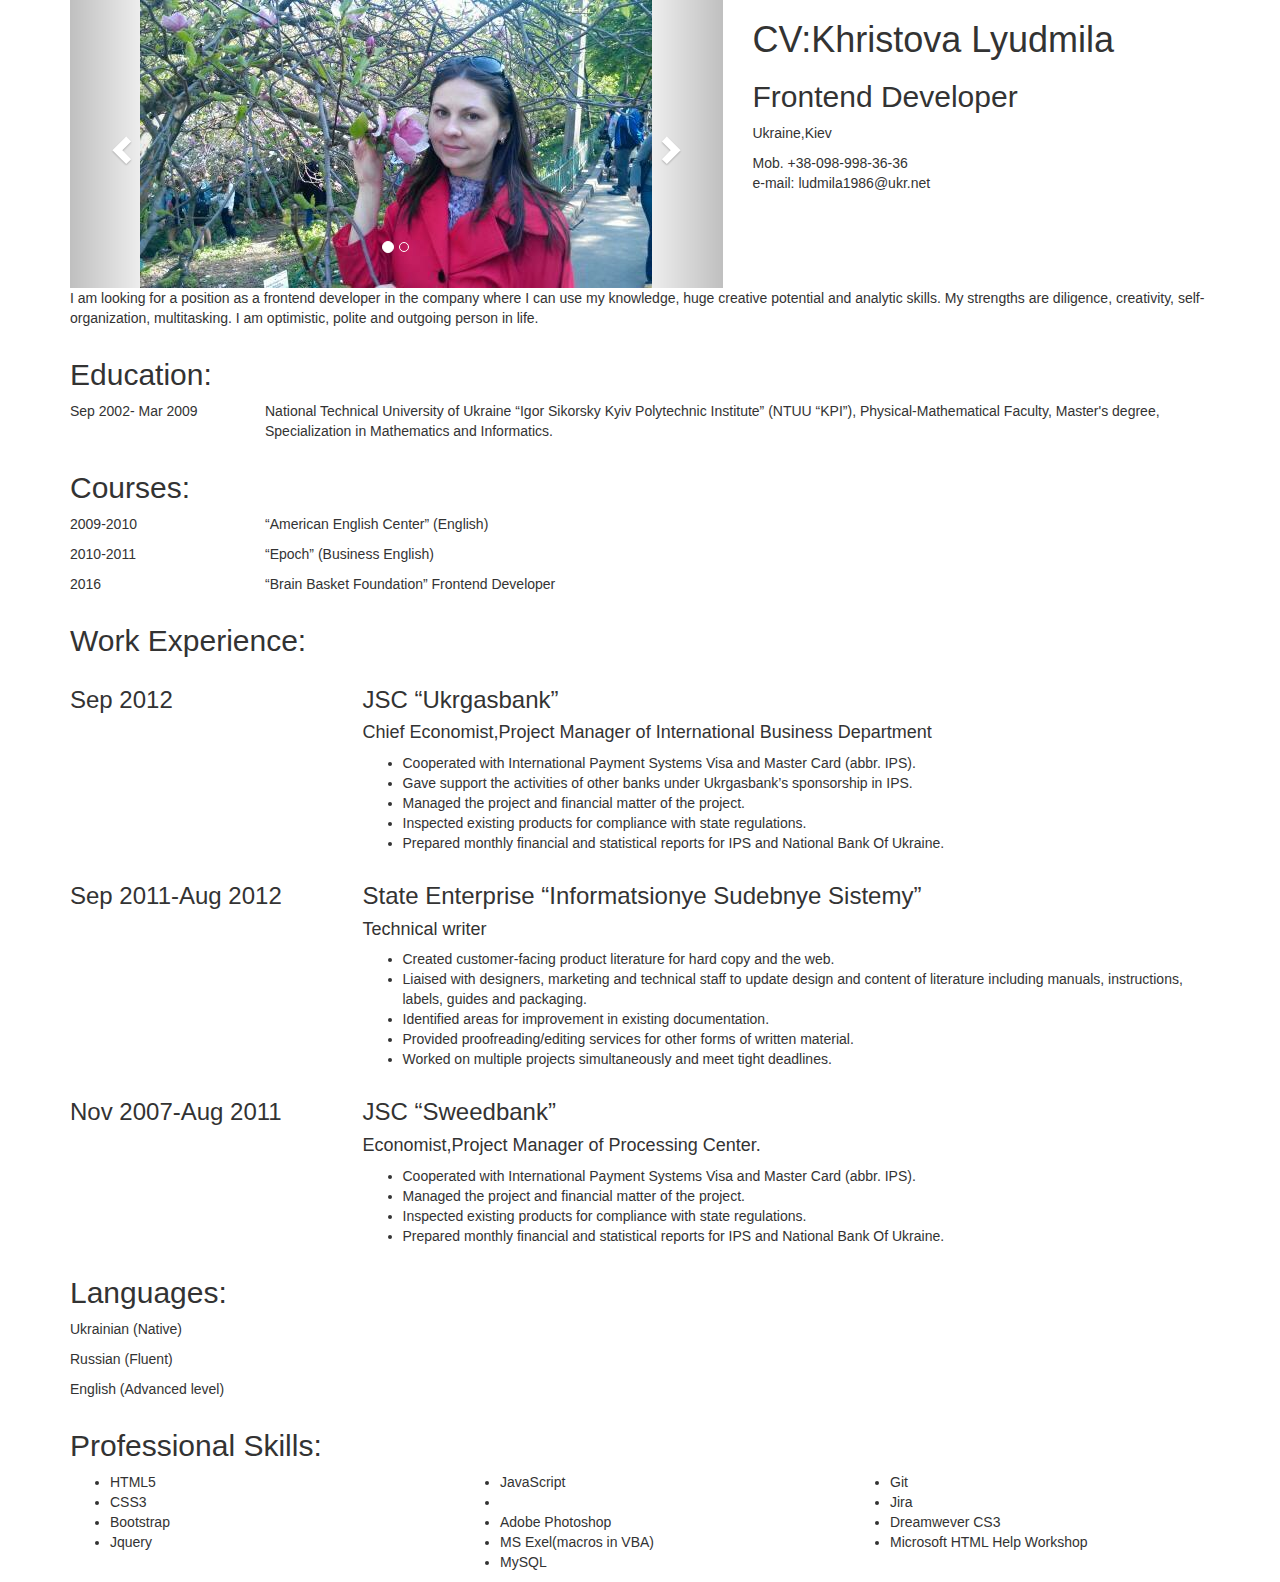
==== index.html @ 4fed50ff "Update index.html" ====
<!DOCTYPE html>
<html>
    <head>
        <title>resume</title>
        <meta charset="utf-8">
		<link rel="stylesheet" href="css/bootstrap.css"> 
        <link rel="stylesheet" href="css/style.css"> 
		
    </head>
    <body > 
	<div class="container">
	<div class="row">
		<div class="col-md-7">
		<div id="carousel" class="carousel slide">
			<!--Индекаторы слайдов-->
			<ol class="carousel-indicators">
			<li class="active" data-target="#carousel" data-slide-to="0"></li>
			<li data-target="#carousel" data-slide-to="1"></li>
			</ol>
			<!--Слайды-->
			<div class="carousel-inner">
				<div class="item active"><img src="img1.jpg"></div>
				<!--<div "carousel-caption">
				<h3>Первый слайд</h3></div>-->
				<div class="item"><img src="img2.png"></div>
				
			</div>
			<!--Стрелки слайдера-->
			<a href="#carousel" class="left carousel-control" data-slide="prev"><span class="glyphicon glyphicon-chevron-left"></span></a>
		    <a href="#carousel" class="right carousel-control" data-slide="next"><span class="glyphicon glyphicon-chevron-right"></span></a>
		</div>
		</div>
		<div class="col-md-5"><h1>CV:Khristova Lyudmila</h1><h2>Frontend Developer</h2><p>Ukraine,Kiev</p>Mob. +38-098-998-36-36<p>e-mail: ludmila1986@ukr.net</p></div>
	</div>
	<div class="row">
	<div class="col-md-12"><p>I am looking for a position as a frontend developer in the company where I can use my knowledge, huge creative potential and analytic skills. My strengths are diligence, creativity, self-organization, multitasking. I am optimistic, polite and outgoing person in life.</p></div>
	</div>
	<div class="row">
	<div class="col-md-4"><h2>Education:</h2></div>
	<div class="col-md-8"></div>
	</div>
	<div class="row">
	<div class="col-md-2"><p>Sep 2002- Mar 2009</p></div>
	<div class="col-md-10"><p>National Technical University of Ukraine “Igor Sikorsky Kyiv Polytechnic Institute” (NTUU “KPI”), Physical-Mathematical Faculty, Master's degree, Specialization in Mathematics and Informatics.</p></div>
	</div>
	<div class="row">
	<div class="col-md-4"><h2>Courses:</h2></div>
	<div class="col-md-8"></div>
	</div>
	<div class="row">
	<div class="col-md-2"><p>2009-2010</p></div>
	<div class="col-md-10"><p>“American English Center” (English)</p></div>
	</div>
	<div class="row">
	<div class="col-md-2"><p>2010-2011</p></div>
	<div class="col-md-10"><p>“Epoch” (Business English)</p></div>
	</div>
	<div class="row">
	<div class="col-md-2"><p>2016</p></div>
	<div class="col-md-10"><p>“Brain Basket Foundation” Frontend Developer</p></div>
	</div>
	<div class="row">
	<div class="col-md-4"><h2>Work Experience:</h2></div>
	<div class="col-md-8"></div>
	</div>
	<div class="row">
	<div class="col-md-3"><h3>Sep 2012</h3></div>
	<div class="col-md-9"><h3>JSC “Ukrgasbank”</h3>
	<h4>Chief Economist,Project Manager of International Business Department</h4>
	<ul>
	<li>Cooperated with International Payment Systems Visa and Master Card (abbr. IPS).</li>
	<li>Gave support the activities of other banks under Ukrgasbank’s sponsorship in IPS.</li>
	<li>Managed the project and financial matter of the project. </li>
	<li>Inspected existing products for compliance with state regulations.</li>
	<li>Prepared monthly financial and statistical reports for  IPS and National Bank Of Ukraine.</li>
	</ul></div>
	</div>
	<div class="row">
	<div class="col-md-3"><h3>Sep 2011-Aug 2012</h3></div>
	<div class="col-md-9"><h3>State Enterprise “Informatsionye Sudebnye Sistemy”</h3>
	<h4>Technical writer</h4>
	<ul>
	<li>Created customer-facing product literature for hard copy and the web.</li>
	<li>Liaised with designers, marketing and technical staff to update design and content of literature including manuals, instructions, labels, guides and packaging.</li>
	<li>Identified areas for improvement in existing documentation. </li>
	<li>Provided proofreading/editing services for other forms of written material.</li>
	<li>Worked on multiple projects simultaneously and meet tight deadlines.</li>
	</ul></div>
	</div>
	<div class="row">
	<div class="col-md-3"><h3>Nov 2007-Aug 2011 </h3></div>
	<div class="col-md-9"><h3>JSC “Sweedbank”</h3>
	<h4>Economist,Project Manager of Processing Center.</h4>
	<ul>
	<li>Cooperated with International Payment Systems Visa and Master Card (abbr. IPS).</li>
	<li>Managed the project and financial matter of the project. </li>
	<li>Inspected existing products for compliance with state regulations.</li>
	<li>Prepared monthly financial and statistical reports for  IPS and National Bank Of Ukraine.</li>
	</ul></div>
	</div>
	<div class="row">
	<div class="col-md-4"><h2>Languages:</h2></div>
	<div class="col-md-8"></div>
	</div>
	<div class="row">
	<div class="col-md-4"><p>Ukrainian (Native)</p><p>Russian (Fluent)</p><p>English (Advanced level)</p></div>
	<div class="col-md-8"></div>
	</div>
	<div class="row">
	<div class="col-md-4"><h2>Professional Skills:</h2></div>
	<div class="col-md-8"></div>
	</div>
	<div class="row">
	<div class="col-md-4">
	<ul>
	<li>HTML5</li> 
	<li>CSS3</li> 
	<li>Bootstrap</li> 
		<li>Jquery</li>
	</ul></div>
	<div class="col-md-4">
	<ul>
		<li>JavaScript<li>
	<li>Adobe Photoshop</li>
	<li>MS Exel(macros in VBA)</li>
	<li>MySQL</li>
	</ul></div>
	<div class="row">
	<div class="col-md-4">
	<ul>
		<li>Git</li>
	<li>Jira</li> 
	<li>Dreamwever CS3</li> 
	<li>Microsoft HTML Help Workshop</li>
	</ul> </div>
	</div>
	</div>
    <script src="https://ajax.googleapis.com/ajax/libs/jquery/1.11.0/jquery.min.js"></script>
    <!-- Include all compiled plugins (below), or include individual files as needed -->
    <script src="js/bootstrap.js"></script>
    </body>
</html>
---- css/style.css ----
.carousel-inner img {
    margin: auto;
}
.carousel-control {
    background-image: none;
}
.carousel-control:hover {
    background-image: none;}
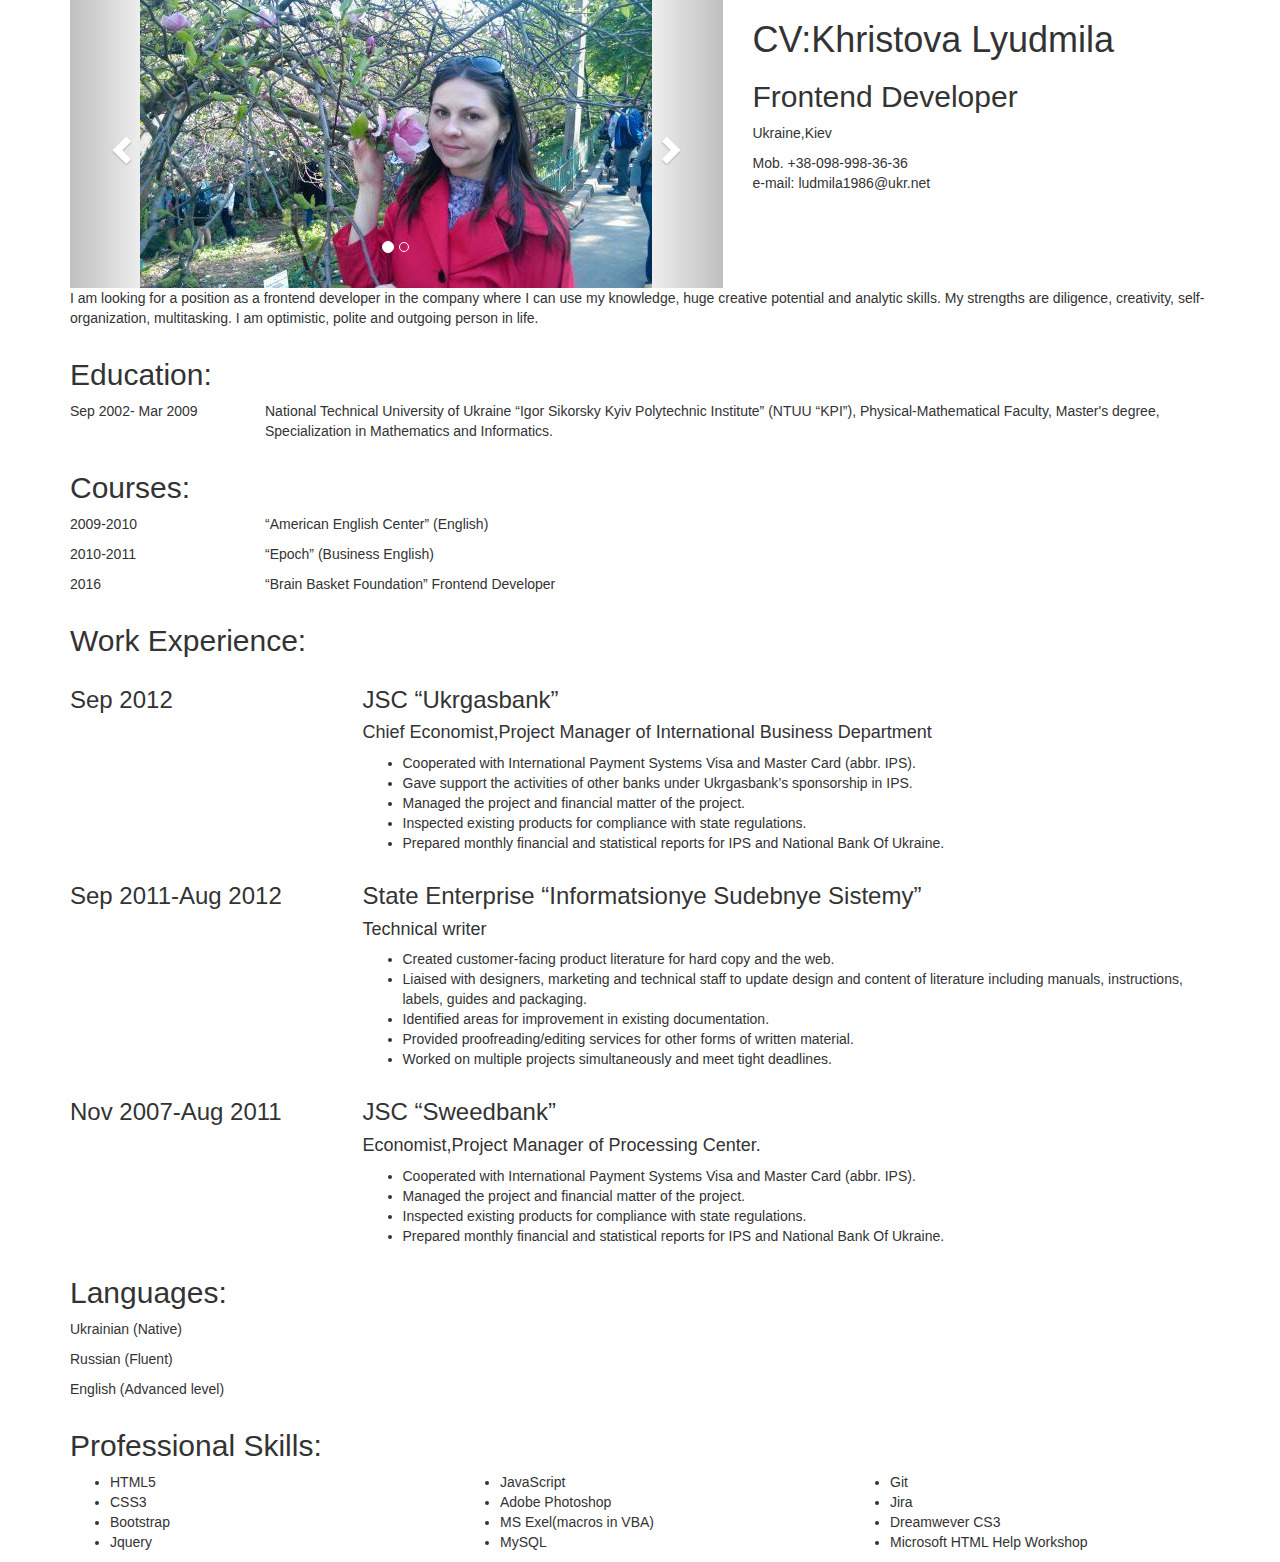
==== commit 9d8fa7dd: "Update index.html" ====
--- a/index.html
+++ b/index.html
@@ -120,7 +120,7 @@
 	</ul></div>
 	<div class="col-md-4">
 	<ul>
-		<li>JavaScript<li>
+		<li>JavaScript</li>
 	<li>Adobe Photoshop</li>
 	<li>MS Exel(macros in VBA)</li>
 	<li>MySQL</li>
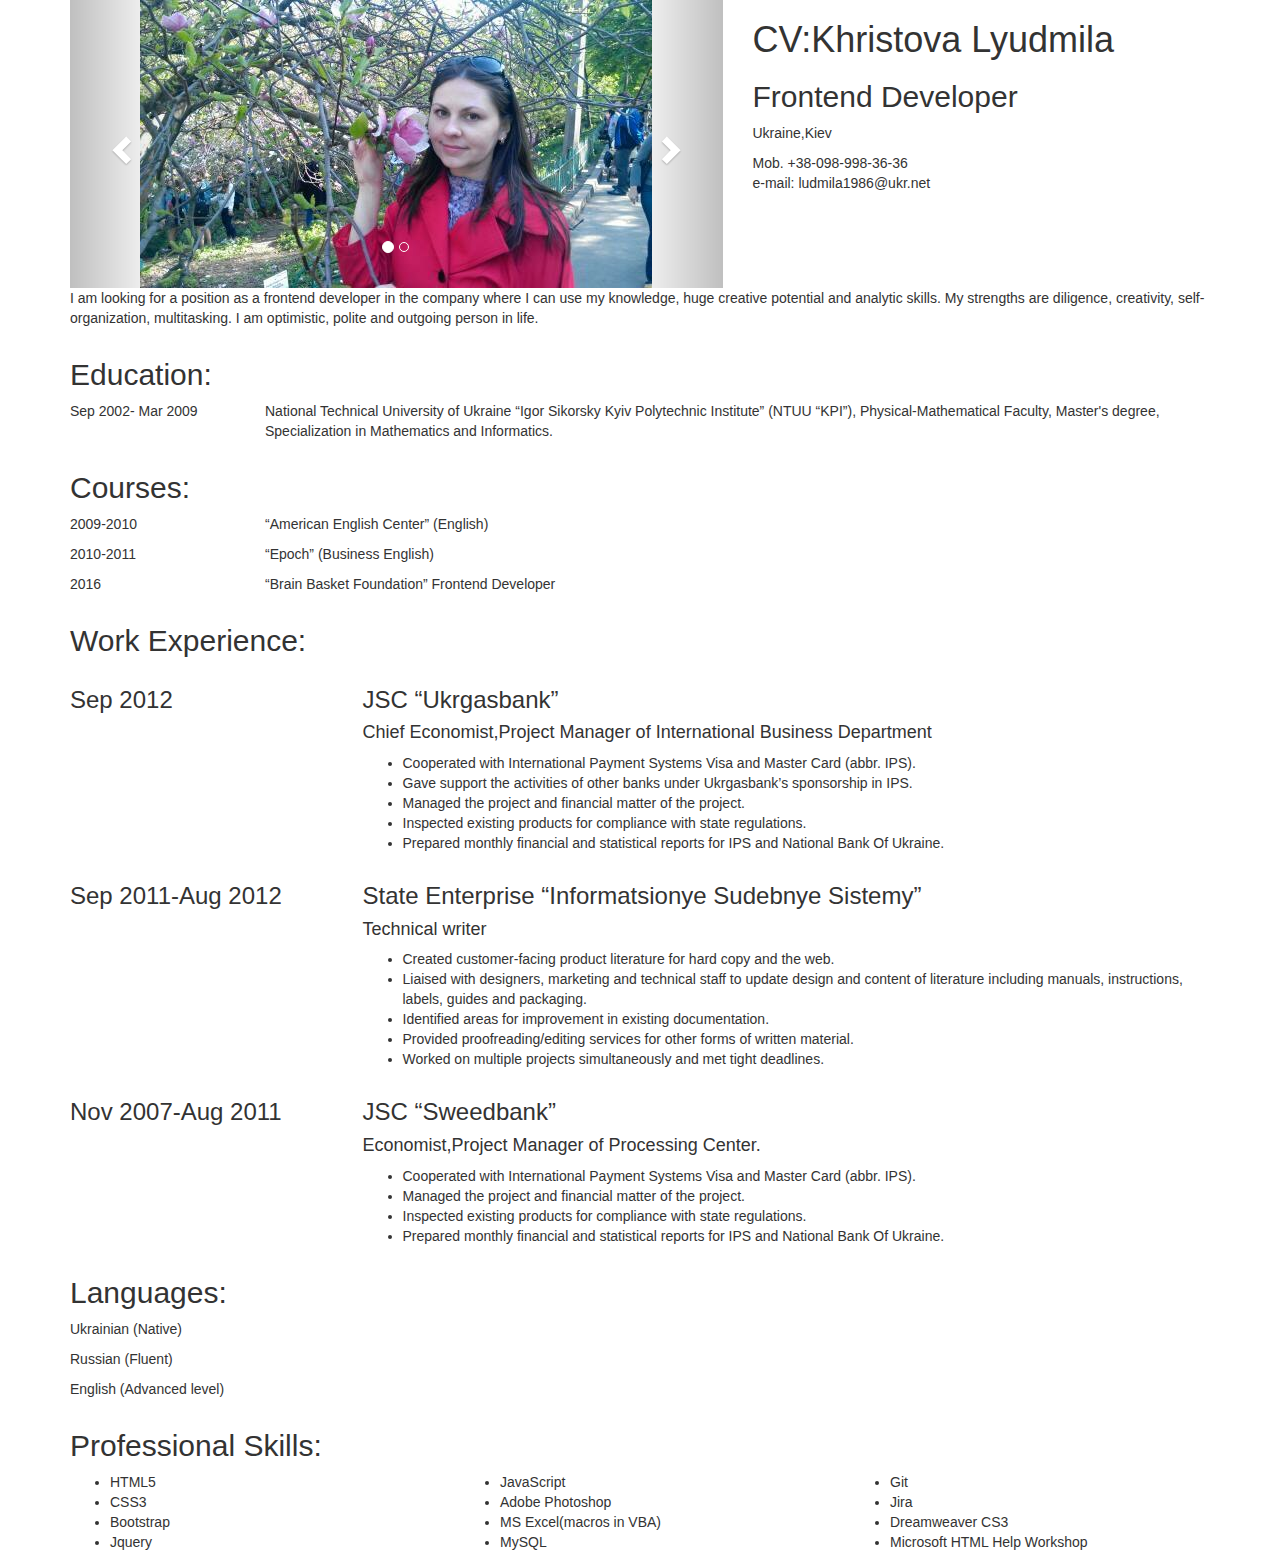
==== commit 59ccb0e4: "Update index.html" ====
--- a/index.html
+++ b/index.html
@@ -84,7 +84,7 @@
 	<li>Liaised with designers, marketing and technical staff to update design and content of literature including manuals, instructions, labels, guides and packaging.</li>
 	<li>Identified areas for improvement in existing documentation. </li>
 	<li>Provided proofreading/editing services for other forms of written material.</li>
-	<li>Worked on multiple projects simultaneously and meet tight deadlines.</li>
+	<li>Worked on multiple projects simultaneously and met tight deadlines.</li>
 	</ul></div>
 	</div>
 	<div class="row">
@@ -120,17 +120,17 @@
 	</ul></div>
 	<div class="col-md-4">
 	<ul>
-		<li>JavaScript</li>
+	<li>JavaScript</li>
 	<li>Adobe Photoshop</li>
-	<li>MS Exel(macros in VBA)</li>
+	<li>MS Exсel(macros in VBA)</li>
 	<li>MySQL</li>
 	</ul></div>
 	<div class="row">
 	<div class="col-md-4">
 	<ul>
-		<li>Git</li>
+	<li>Git</li>
 	<li>Jira</li> 
-	<li>Dreamwever CS3</li> 
+	<li>Dreamweaver CS3</li> 
 	<li>Microsoft HTML Help Workshop</li>
 	</ul> </div>
 	</div>
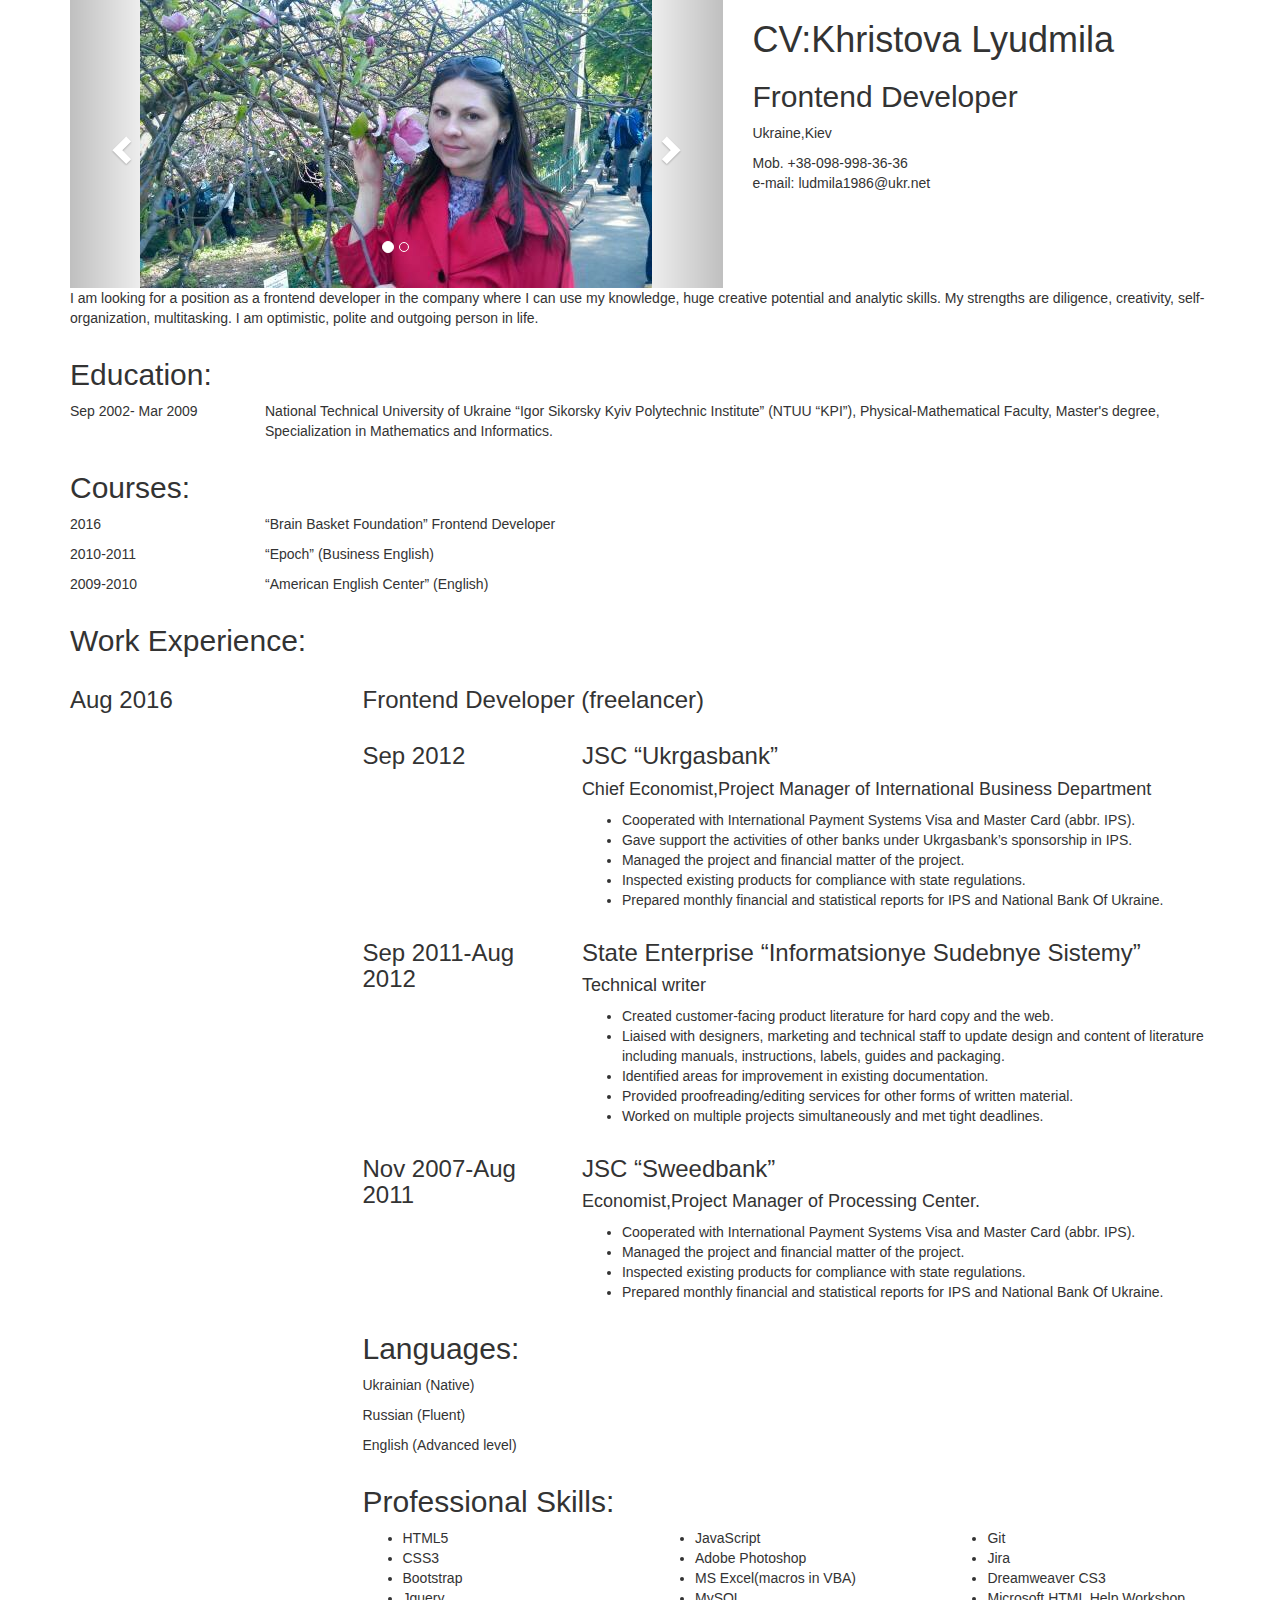
==== commit dd71cc9e: "Update index.html" ====
--- a/index.html
+++ b/index.html
@@ -47,22 +47,27 @@
 	<div class="col-md-4"><h2>Courses:</h2></div>
 	<div class="col-md-8"></div>
 	</div>
-	<div class="row">
-	<div class="col-md-2"><p>2009-2010</p></div>
-	<div class="col-md-10"><p>“American English Center” (English)</p></div>
+		<div class="row">
+	<div class="col-md-2"><p>2016</p></div>
+	<div class="col-md-10"><p>“Brain Basket Foundation” Frontend Developer</p></div>
 	</div>
+	
 	<div class="row">
 	<div class="col-md-2"><p>2010-2011</p></div>
 	<div class="col-md-10"><p>“Epoch” (Business English)</p></div>
 	</div>
-	<div class="row">
-	<div class="col-md-2"><p>2016</p></div>
-	<div class="col-md-10"><p>“Brain Basket Foundation” Frontend Developer</p></div>
+		<div class="row">
+	<div class="col-md-2"><p>2009-2010</p></div>
+	<div class="col-md-10"><p>“American English Center” (English)</p></div>
 	</div>
+	
 	<div class="row">
 	<div class="col-md-4"><h2>Work Experience:</h2></div>
 	<div class="col-md-8"></div>
 	</div>
+		<div class="row">
+	<div class="col-md-3"><h3>Aug 2016</h3></div>
+	<div class="col-md-9"><h3>Frontend Developer (freelancer)</h3>
 	<div class="row">
 	<div class="col-md-3"><h3>Sep 2012</h3></div>
 	<div class="col-md-9"><h3>JSC “Ukrgasbank”</h3>
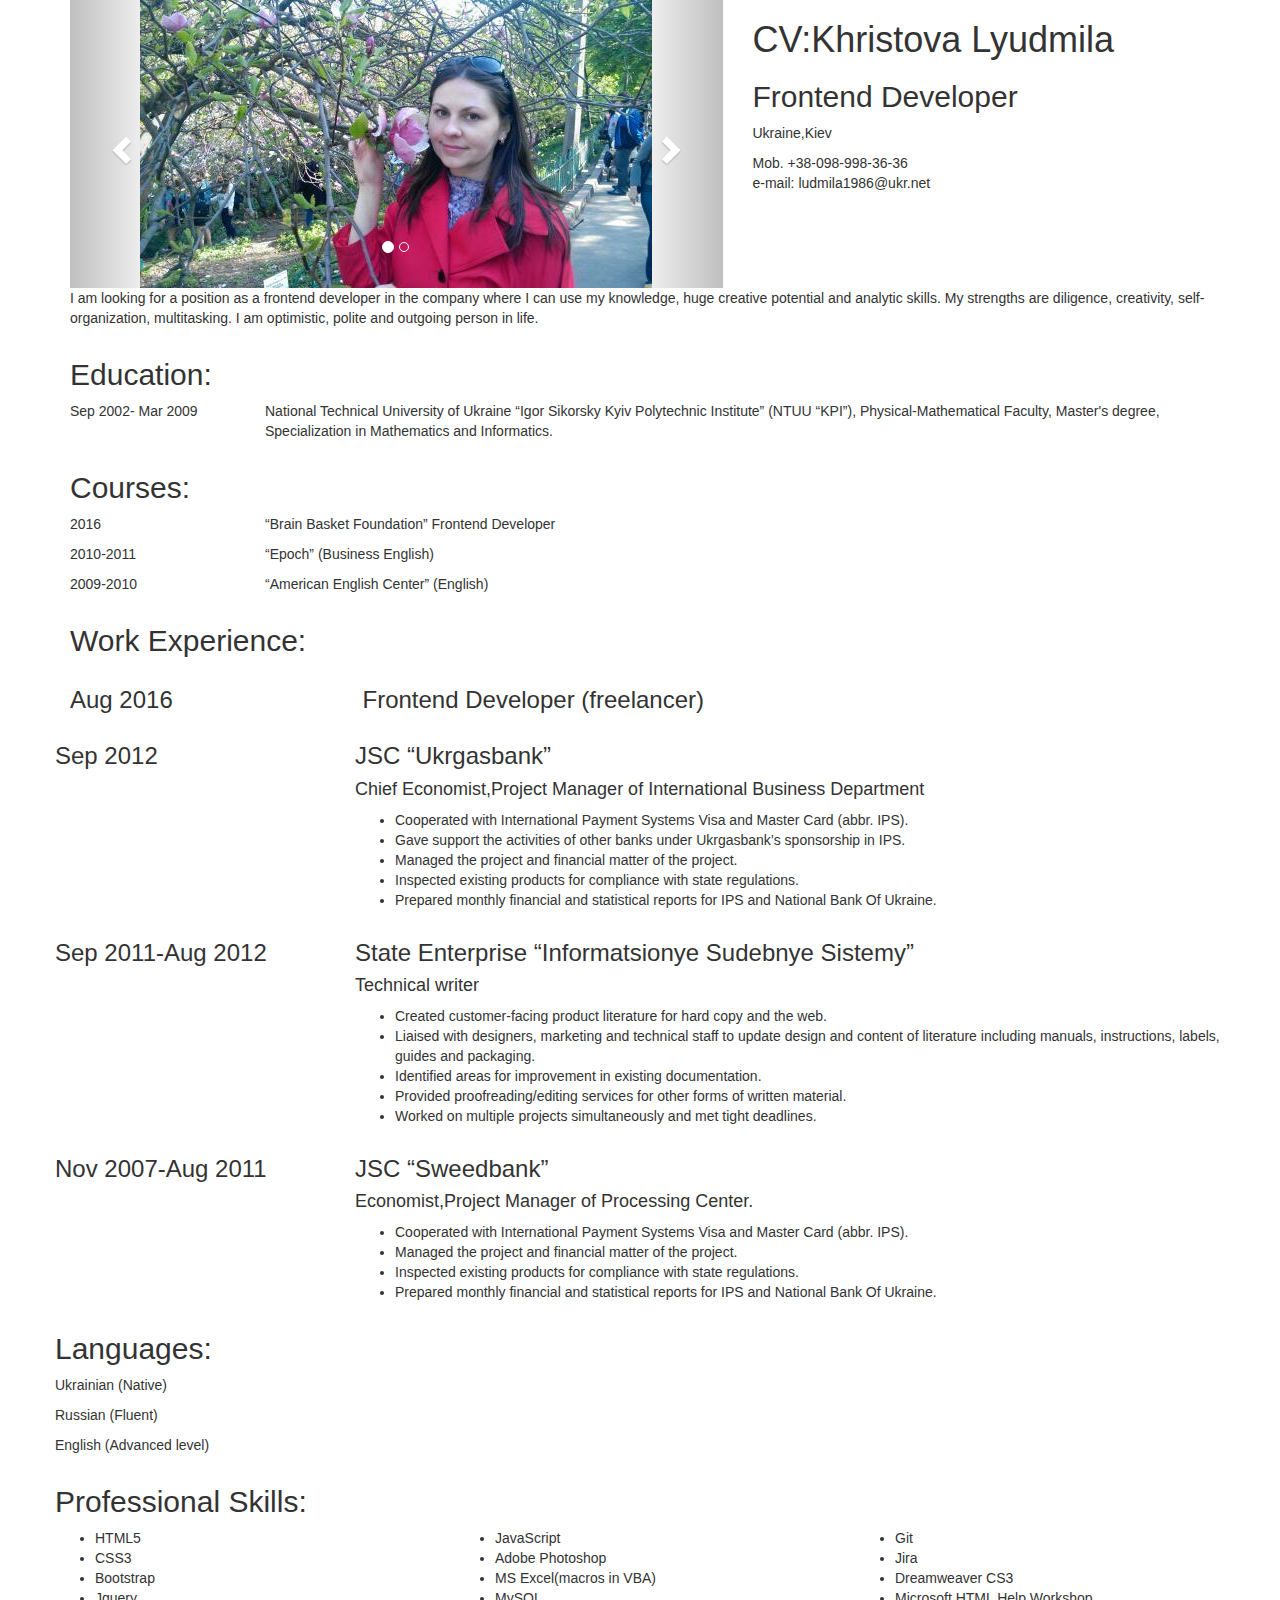
==== commit 314de9d2: "Update index.html" ====
--- a/index.html
+++ b/index.html
@@ -65,9 +65,10 @@
 	<div class="col-md-4"><h2>Work Experience:</h2></div>
 	<div class="col-md-8"></div>
 	</div>
-		<div class="row">
+	<div class="row">
 	<div class="col-md-3"><h3>Aug 2016</h3></div>
 	<div class="col-md-9"><h3>Frontend Developer (freelancer)</h3>
+		</div>
 	<div class="row">
 	<div class="col-md-3"><h3>Sep 2012</h3></div>
 	<div class="col-md-9"><h3>JSC “Ukrgasbank”</h3>
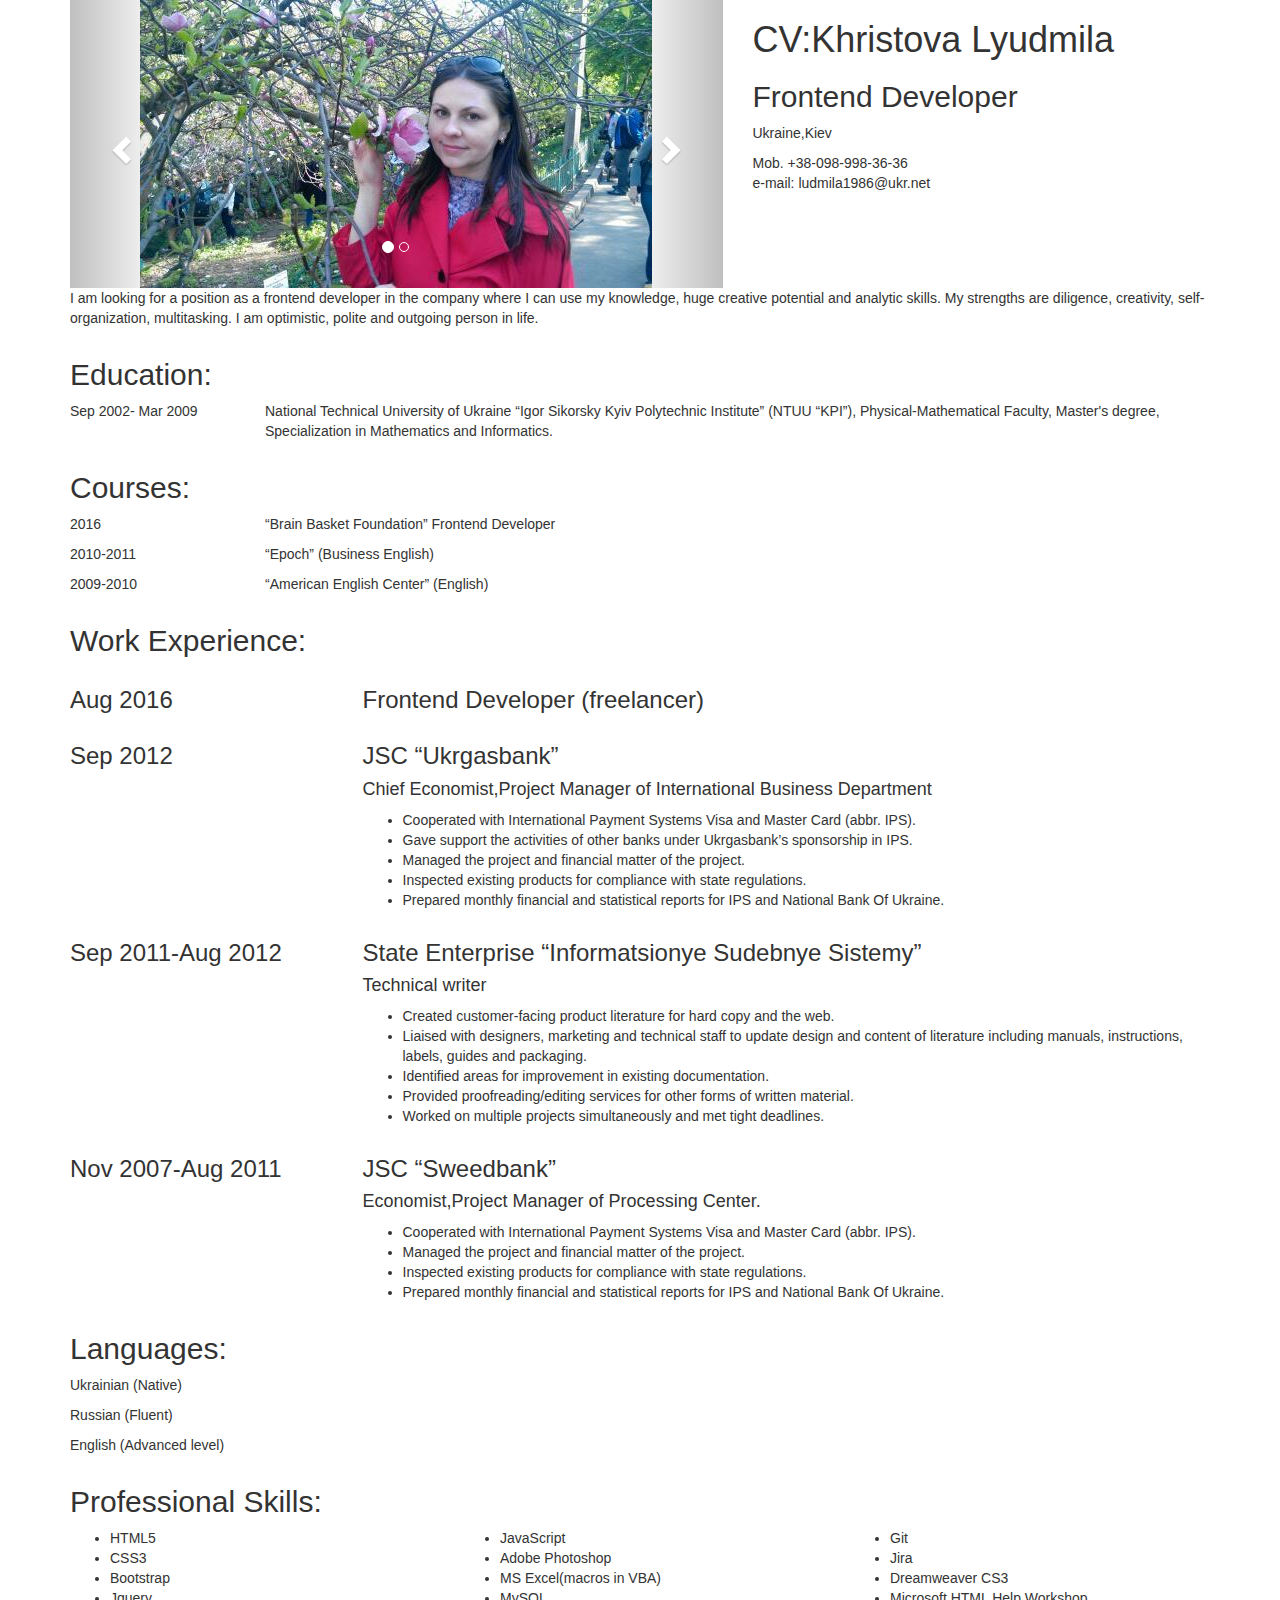
==== commit c8ed1b1e: "Update index.html" ====
--- a/index.html
+++ b/index.html
@@ -67,8 +67,8 @@
 	</div>
 	<div class="row">
 	<div class="col-md-3"><h3>Aug 2016</h3></div>
-	<div class="col-md-9"><h3>Frontend Developer (freelancer)</h3>
-		</div>
+	<div class="col-md-9"><h3>Frontend Developer (freelancer)</h3></div>
+	</div>
 	<div class="row">
 	<div class="col-md-3"><h3>Sep 2012</h3></div>
 	<div class="col-md-9"><h3>JSC “Ukrgasbank”</h3>
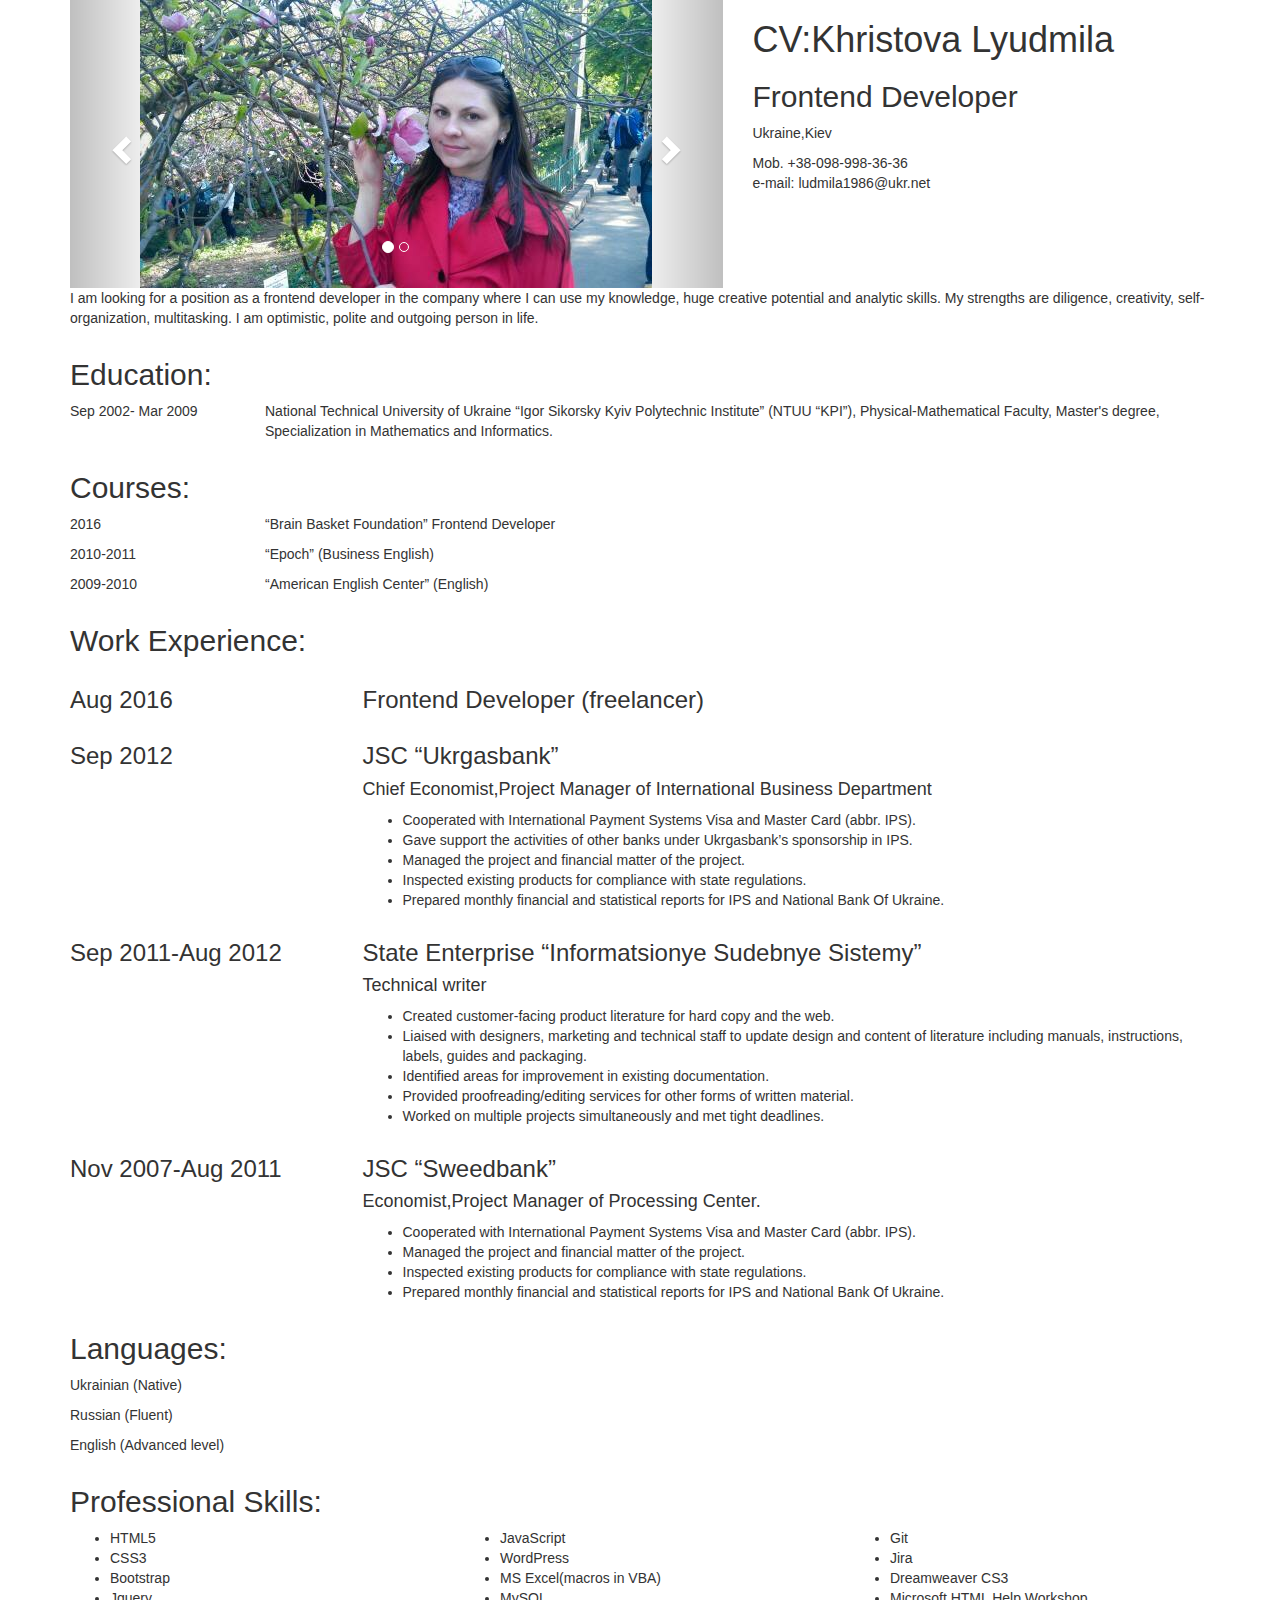
==== commit b552e82e: "Update index.html" ====
--- a/index.html
+++ b/index.html
@@ -127,7 +127,7 @@
 	<div class="col-md-4">
 	<ul>
 	<li>JavaScript</li>
-	<li>Adobe Photoshop</li>
+	<li>WordPress</li>
 	<li>MS Exсel(macros in VBA)</li>
 	<li>MySQL</li>
 	</ul></div>
